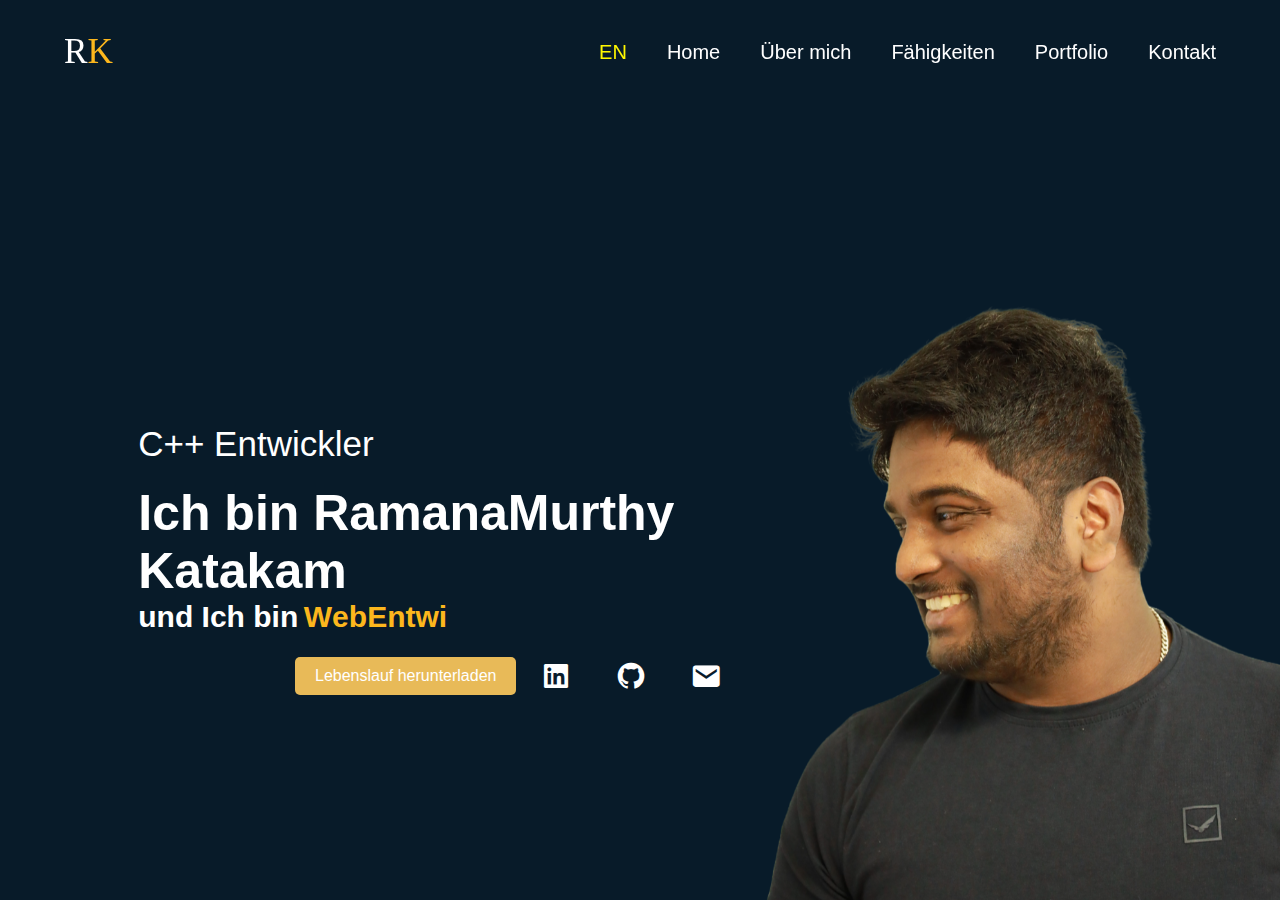
==== DeuPage.html @ bae0ba63 "my website updated files" ====
<!DOCTYPE html>
<html lang="en">
<head>
    <meta charset="UTF-8">
    <meta name="viewport" content="width=device-width, initial-scale=1.0">
    <title>RamanaMurthy Katakam Portfolio</title>
    <link rel="stylesheet" href="css/base.css">
    <link rel="stylesheet" href="css/frontPage.css">
    <link href='https://unpkg.com/boxicons@2.1.4/css/boxicons.min.css' rel='stylesheet'>
</head>
<body>
    <header class="header">
        <a href="#" class="logo">
            R<span>K</span>
        </a>
        <nav class="navbar">
            <a href="index.html">EN</a>
            <a href="#">Home</a>
            <a href="DeuHTML/aboutMe.html">Über mich</a>
            <a href="DeuHTML/skills.html">Fähigkeiten</a>
            <a href="DeuHTML/portfolio.html">Portfolio</a>
            <a href="DeuHTML/contactMe.html">Kontakt</a>
        </nav>
        
        <div class="hamburger-btn" onclick="openNavBar()">
            <div class="bar"></div>
            <div class="bar"></div>
            <div class="bar"></div>
        </div>

        <nav class="mobile-navbar">
            <a href="index.html">EN</a>
            <a href="#">Home</a>
            <a href="DeuHTML/aboutMe.html">Über mich</a>
            <a href="DeuHTML/skills.html">Fähigkeiten</a>
            <a href="DeuHTML/portfolio.html">Portfolio</a>
            <a href="DeuHTML/contactMe.html">Kontakt</a>
        </nav>

    </header>

    <section class="frontPage" id="frontPage">
        <div id="mainText" class="mainText">
            <p>C++ Entwickler</p>
            <h1>Ich bin RamanaMurthy Katakam</h1>
            <div class="varyingLang">
                <h2>und Ich bin </h2>
                <h2>
                    <span class="wort">C++ Entwickler</span>
                    <span class="wort">Web Entwickler</span>
                    <span class="wort">Java Entwickler</span>
                    <span class="wort">C# Entwickler</span>
                </h2>
            </div>
            <div class="contactInfo">                
                <div class="btns">
                    <a href="ResumePDFs/KatakamLebenslaufDE.pdf" class="btn" download="Lebenslauf.pdf"> 
                        Lebenslauf herunterladen
                     </a>
                     <div class="smBtns">
                         <a href="https://www.linkedin.com/in/ramanamurthy-katakam-9b44ba18b/" target="_blank"><i class='bx bxl-linkedin-square' ></i></a>
                         <a href="https://github.com/DattaKatakam?tab=repositories" target="_blank"><i class='bx bxl-github' ></i></a>
                         <a href="mailto:ramanamurthykatakam@gmail.com"><i class='bx bxs-envelope' ></i></a>
                     </div>
                </div>
            </div>
        </div>
    </section>

    <script src="js/varyingLangWords.js"></script>
    <script src="js/responseHeader.js"></script>
</body>
</html>
---- css/base.css ----
*{
    margin:0;
    padding:0;
    font-family: 'Poppins', sans-serif;
    box-sizing: border-box;
    scroll-behavior: smooth;
    outline: none;
    border: none;
    box-sizing: border-box;
    text-decoration: none;
}

:root{
    --bg-color: #081b29;
}

body{
    background: var(--bg-color);
    color: #fff;
}

section{
    padding: 130px 1% 1% 1%;
}

.header{
    position: fixed;
    left: 0;
    top: 0;
    width: 100%;
    padding: 2.0rem 5%;
    background: transparent;
    /* background: linear-gradient(60deg, #c7eaaf36, #b9b8ef5d); */
    display: flex;
    justify-content: space-between;
    align-items: center;
    z-index: 100;
}

.logo{
    font-size: 2.2rem;
    color: #fff;
    transition: color .2s ease;
    transition: 0.6s;
    text-decoration: none;
    align-items: center;
    font-family: 'Brush script m7', cursive;
}
.logo span{
    color: #fcb71d;
    font-family: 'lucida handwriting', cursive;
}

.logo:hover{
    transform: scale(1.3);
    opacity: 1;
}


.navbar{
    position: relative;
    display: flex;
    justify-content: space-between;
    align-items: center;
}

.navbar a:first-child{
    color: #fff700;
}
.navbar a{
    position: relative;
    font-size: 1.25rem;
    margin-left: 2.5rem;
    font-weight: 400;
    color: #FFFFFF;
    transition: 0.6s;
    text-decoration: none;
}
.navbar a::before{
    content: '';
    position: absolute;
    top: 100%;
    height: 3px;
    width: 0%;
    left: 0;
    background: linear-gradient(60deg, #43bdf2, #ff5e5e);
    transition: 0.6s;
}
.navbar a:hover::before{
    width: 100%;
}
.navbar a:hover,
.navbar a.active{
    color: gold;
    transform: scale(1.3);
}
.navbar a i{
    position: relative;
    font-size: 3rem;
    color: #fff;
    font-weight: 400;
    margin-left: 4.5rem;
}
.navbar a i:hover{
    transform: scale(2);
}

/* New styles for the hamburger button */
.hamburger-btn {
    display: none;
}

.bar {
    width: 30px;
    height: 3px;
    background-color: #FFFFFF;
    margin: 6px 0;
}
.mobile-navbar{
    display: none;
}









@media screen and (max-width: 1120px) {
    .navbar {
        display: none;
        overflow: hidden;
    }

    .hamburger-btn {
        display: block; 
        cursor: pointer;
    }
    .logo{
        font-size: 1rem;
        font-weight: 700;
        transition: color .2s ease;
        transition: 0.6s;
        filter: brightness(160%);
        filter: contrast(180%);
        display: flex;
        flex-direction: column;
    }
    
    .hamburger-btn.active + .mobile-navbar {
        display: flex;
    }
    .btnTop{
        bottom: 15px;
        right: 15px;
    }
    .btnTop i{
        font-size: 30px;
        font-weight: 500;
    }
}

@media screen and (max-width: 600px){
    .navbar {
        display: none;
        overflow: hidden;
    }

    .hamburger-btn {
        display: block; 
        cursor: pointer;
    }
    .logo{
        font-size: 1rem;
        font-weight: 700;
        /* color: gold; */
        transition: color .2s ease;
        transition: 0.6s;
        filter: brightness(160%);
        filter: contrast(180%);
        display: flex;
        flex-direction: column;
    }
    
    .hamburger-btn.active + .mobile-navbar {
        display: flex;
    }
    .btnTop{
        bottom: 15px;
        right: 15px;
    }
    .btnTop i{
        font-size: 30px;
        font-weight: 500;
    }
}
---- css/frontPage.css ----
#frontPage{
    width: 100%;
    min-height: 100vh;
    height: 100%;
    display: flex;
    align-items: center;
    background: url(../imgs/desktopView.png) no-repeat;
    background-size: cover;
}
.mainText{
    margin-top: 10%;
    margin-left: 10%;
    font-size: 30px;
    max-width: 750px;
}

.mainText p{
    font-size: 35px;
}
.mainText h1{
    margin-top: 20px;
    font-size: 50px;
}

.varyingLang{
    font-size: 20px;
    font-weight: 400;
}

.varyingLang h2{
    display: inline-flex;
    margin: 0;
    vertical-align: top;
}

.varyingLang h2 .wort{
    display: flex;
    color: #fcb71d;
    position: absolute;
    opacity: 0;
}

.varyingLang h2 .wort .letter{
    transform-origin: center center 10px;
}


.varyingLang h2 .wort .letter.in{
    transition: 0.01s ease;
}

.varyingLang h2 .wort .letter.out{
    transform: rotateX(90deg);
    transition: 0.2s cubic-bezier(0.6, 0.04, 0.98, 0.335);
}

.varyingLang h2 .wort .letter.onway{
    transform: rotateX(-90deg);
}

.contactInfo{
    padding: 3% 3% 3% 3%;
    display: flex;
    flex-direction: column;
}

.btns {
    text-align: center;
    display: flex;
    flex-direction: row;
    align-items: center;
    justify-content: center;
}

.smBtns{
    display: flex;
    width: 200px;
    height: 40px;
    justify-content: space-between;
}

.smBtns a{
    display: inline-flex;
    width: 50px;
    height: 100%;
    justify-content: center;
    align-items: center;
    border-radius: 40px;
    transition: 0.5s;
    color: #fff;
    position: relative;
    overflow: hidden;
    z-index: 1;
}

.smBtns a i{
    font-size: 2rem;
}

.smBtns a:hover{
    color: #fff;
}

.btn {
    display: inline-block;
    padding: 10px 20px;
    font-size: 16px;
    text-decoration: none;
    color: #fff;
    background-color: #e8ba58;
    border-radius: 5px;
    transition: background-color 0.3s ease;
    margin-right: 15px;
    border-radius: 5px;
    z-index: 1;
    position: relative;
}

.smBtns a::before,
.btn::before{
    content: "";
    position: absolute;
    top: 0;
    left: 0;
    background-color: #000000;
    width: 0;
    height: 100%;
    z-index: -1;
    transition: 0.5s;
}


.smBtns a::before{
    background-color: #e8ba58;
}

.smBtns a:hover::before,
.btn:hover::before{
    width: 100%;
}

.btn:hover {
    color: #0056b3;
}

/*  ------ responsive ------- */

@media only screen and (max-width : 600px){
    #frontPage{
        background-image: url(../imgs/MobileViewfront.png);
    }
    .mainText{
        margin: 15% 10% 0 4%;
        font-size: 14px;
    }

    .mainText h1{
        font-size: 28px;
    }

    .btns {
        margin-right: auto;
        gap: 1rem;
    }
    .mainText p {
        font-size: 38px;
    }
    
    .smBtns{
        display: flex;
        width: 120px;
        height: 20px;
        justify-content: space-between;
    }
}
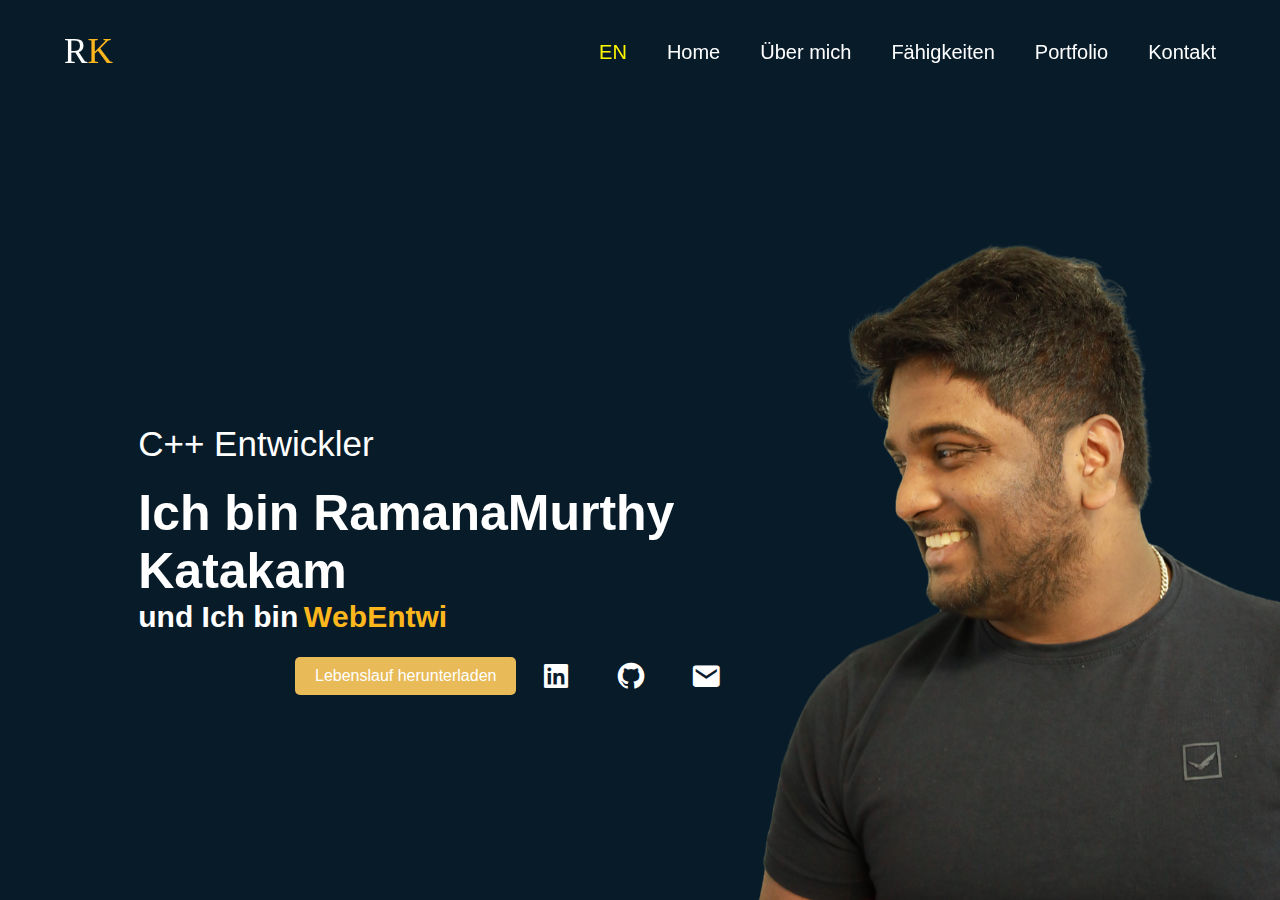
==== commit a2641dcd: "Update DeuPage.html for role Cad designer" ====
--- a/DeuPage.html
+++ b/DeuPage.html
@@ -49,12 +49,12 @@
                     <span class="wort">C++ Entwickler</span>
                     <span class="wort">Web Entwickler</span>
                     <span class="wort">Java Entwickler</span>
-                    <span class="wort">C# Entwickler</span>
+                    <span class="wort">CAD-Entwickler</span>
                 </h2>
             </div>
             <div class="contactInfo">                
                 <div class="btns">
-                    <a href="ResumePDFs/KatakamLebenslaufDE.pdf" class="btn" download="Lebenslauf.pdf"> 
+                    <a href="ResumePDFs/KatakamLebenslaufDE.pdf" class="btn" download="Katakam_Lebenslauf.pdf"> 
                         Lebenslauf herunterladen
                      </a>
                      <div class="smBtns">
--- a/css/frontPage.css
+++ b/css/frontPage.css
@@ -7,6 +7,7 @@
     align-items: center;
     background: url(../imgs/desktopView.png) no-repeat;
     background-size: cover;
+    background-position: center;
 }
 .mainText{
     margin-top: 10%;
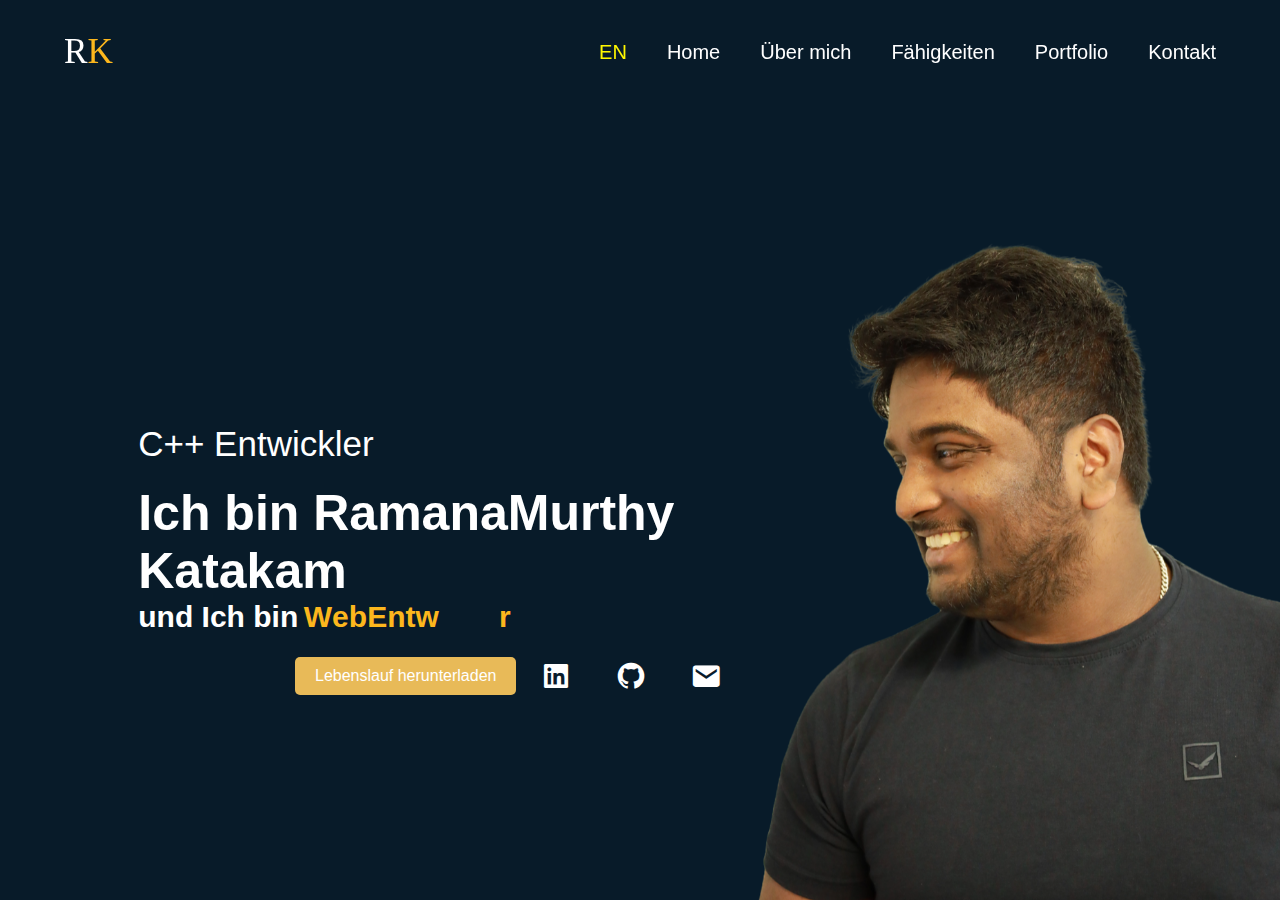
==== commit a878f5fa: "Update DeuPage" ====
--- a/DeuPage.html
+++ b/DeuPage.html
@@ -48,7 +48,7 @@
                 <h2>
                     <span class="wort">C++ Entwickler</span>
                     <span class="wort">Web Entwickler</span>
-                    <span class="wort">Java Entwickler</span>
+                    <span class="wort">Python Entwickler</span>
                     <span class="wort">CAD-Entwickler</span>
                 </h2>
             </div>
